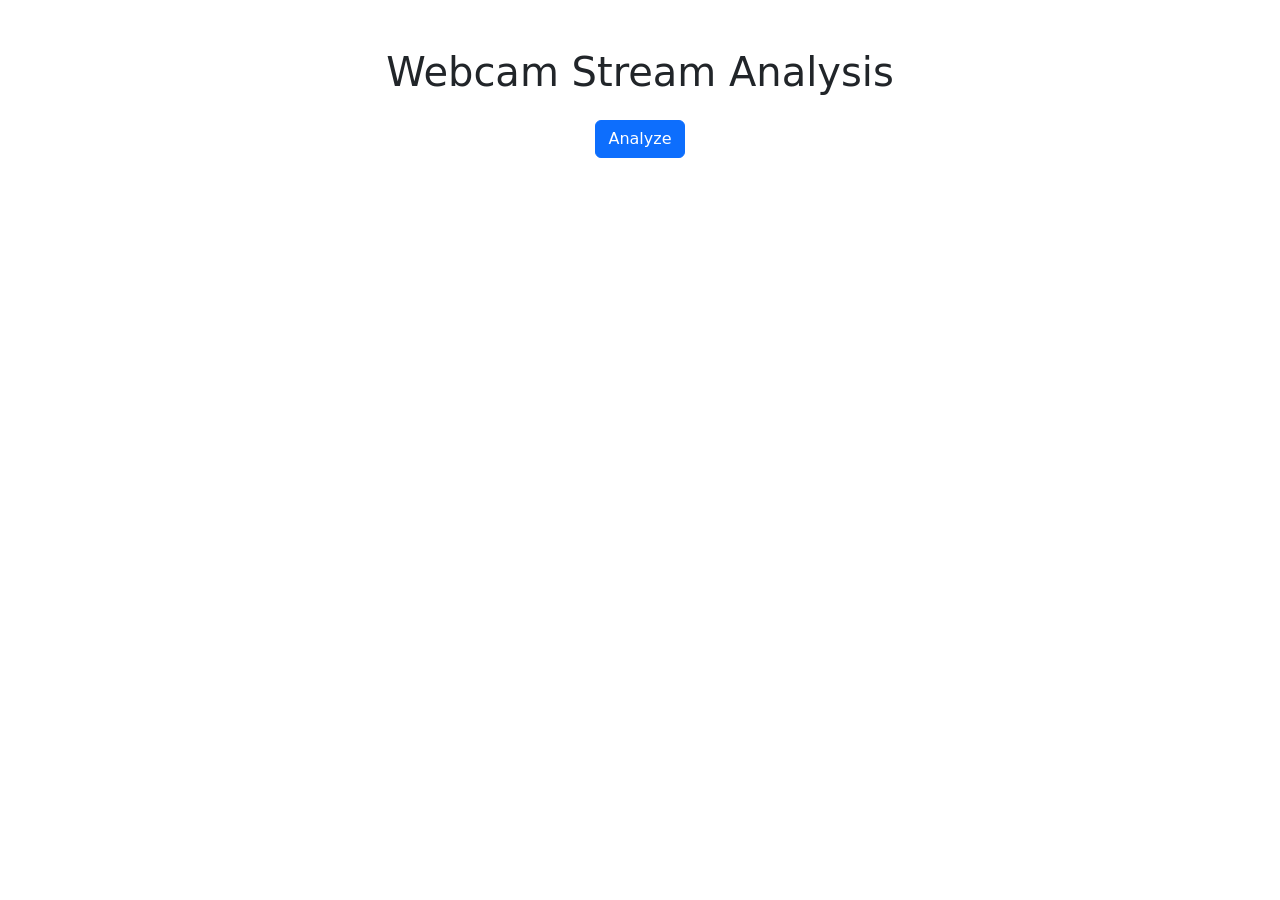
==== templates/cams.html @ ae9525c1 "Add files via upload" ====
<!DOCTYPE html>
<html lang="en">

<head>
    <meta charset="UTF-8">
    <meta name="viewport" content="width=device-width, initial-scale=1.0">
    <title>Webcam Stream Analysis</title>
    <link href="https://cdn.jsdelivr.net/npm/bootstrap@5.0.2/dist/css/bootstrap.min.css" rel="stylesheet">
    <style>
        body {
            overflow: hidden;
        }
    </style>
</head>

<body>
    <div class="container my-5">
        <h1 class="text-center mb-4">Webcam Stream Analysis</h1>
        <div class="row justify-content-center">
            <div class="text-center">
                <button type="button" class="btn btn-primary" id="analyze-btn">Analyze</button>
            </div>
        </div>
    </div>
    <script src="https://ajax.googleapis.com/ajax/libs/jquery/2.1.3/jquery.min.js"></script>
    <script>
        "use strict";
        const analyzeBtn = document.getElementById('analyze-btn');
        const previewVideo = document.getElementById('preview-video');
        if (navigator.mediaDevices && navigator.mediaDevices.getUserMedia) {
            navigator.mediaDevices.getUserMedia({ video: true })
                .then(function (stream) {
                    const webcamUrl = window.URL.createObjectURL(stream);
                    previewVideo.srcObject = stream;
                })
                .catch(function (error) {
                    console.error('Error accessing webcam:', error);
                });
        } else {
            console.error('getUserMedia is not supported by this browser.');
        }

        analyzeBtn.addEventListener('click', function () {
            const local_server_url = `${window.location.protocol}//${window.location.hostname}:${window.location.port}`;
            const redirectUrl = `${local_server_url}/predict?source=0`;
            window.location.href = redirectUrl;
        });
    </script>
</body>
</html>
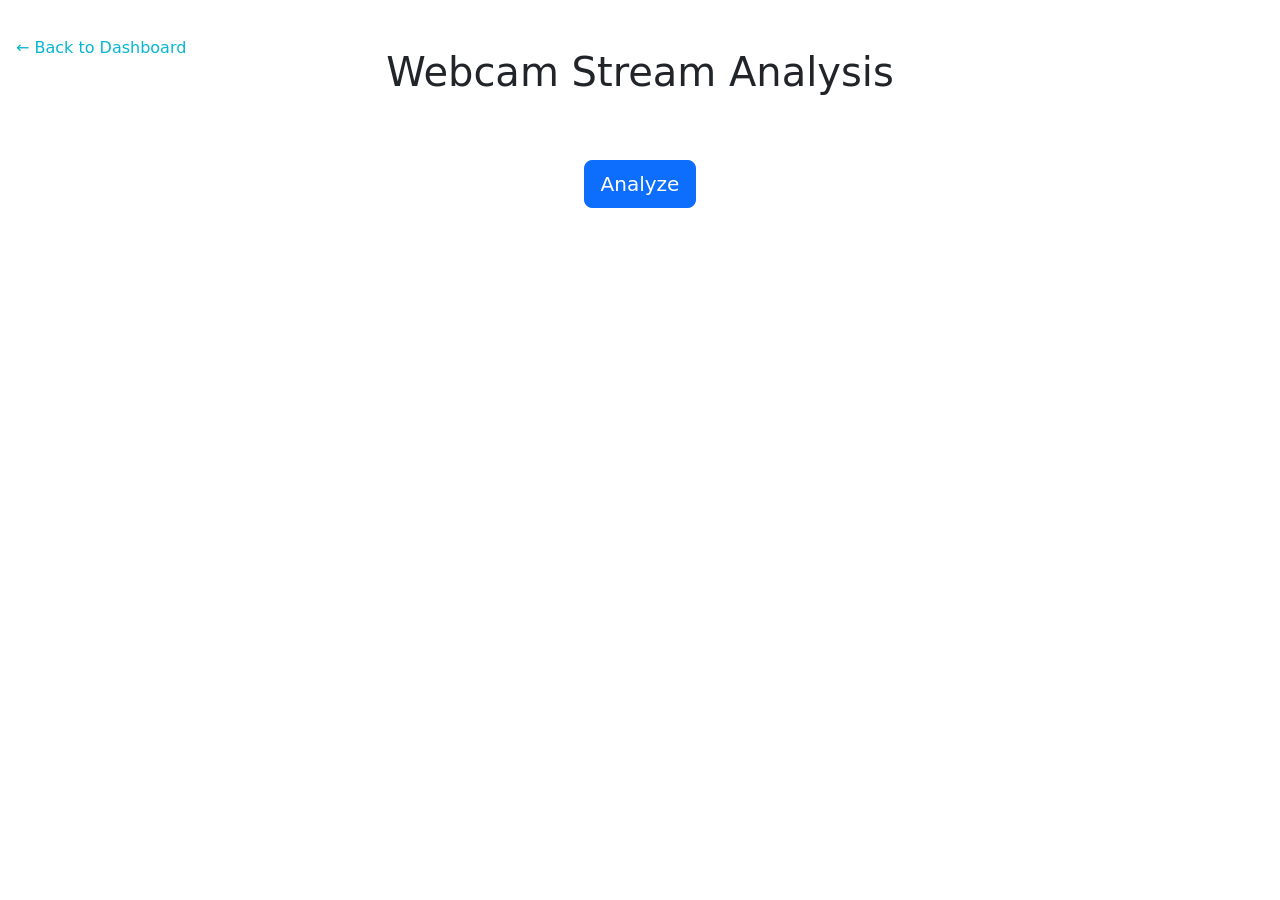
==== commit 712a2b12: "Complete UI Overhaul: Apply dark glassmorphism cyber theme to all templates" ====
--- a/templates/cams.html
+++ b/templates/cams.html
@@ -6,7 +6,8 @@
     <meta name="viewport" content="width=device-width, initial-scale=1.0">
     <title>Webcam Stream Analysis</title>
     <link href="https://cdn.jsdelivr.net/npm/bootstrap@5.0.2/dist/css/bootstrap.min.css" rel="stylesheet">
-    <style>
+    <link rel="stylesheet" href="{{ url_for('static', filename='css/theme.css') }}">
+  <style>
         body {
             overflow: hidden;
         }
@@ -14,11 +15,12 @@
 </head>
 
 <body>
-    <div class="container my-5">
-        <h1 class="text-center mb-4">Webcam Stream Analysis</h1>
+    <a href="/" class="back-btn mt-3 ms-3" style="position:absolute; top:20px; color:#06b6d4; text-decoration:none;">&larr; Back to Dashboard</a>
+  <div class="container my-5">
+        <h1 class="brand-title text-center mb-5 mt-4">Webcam Stream Analysis</h1>
         <div class="row justify-content-center">
             <div class="text-center">
-                <button type="button" class="btn btn-primary" id="analyze-btn">Analyze</button>
+                <button type="button" class="btn btn-primary btn-lg mt-3" id="analyze-btn">Analyze</button>
             </div>
         </div>
     </div>
@@ -47,4 +49,4 @@
         });
     </script>
 </body>
-</html>+</html>
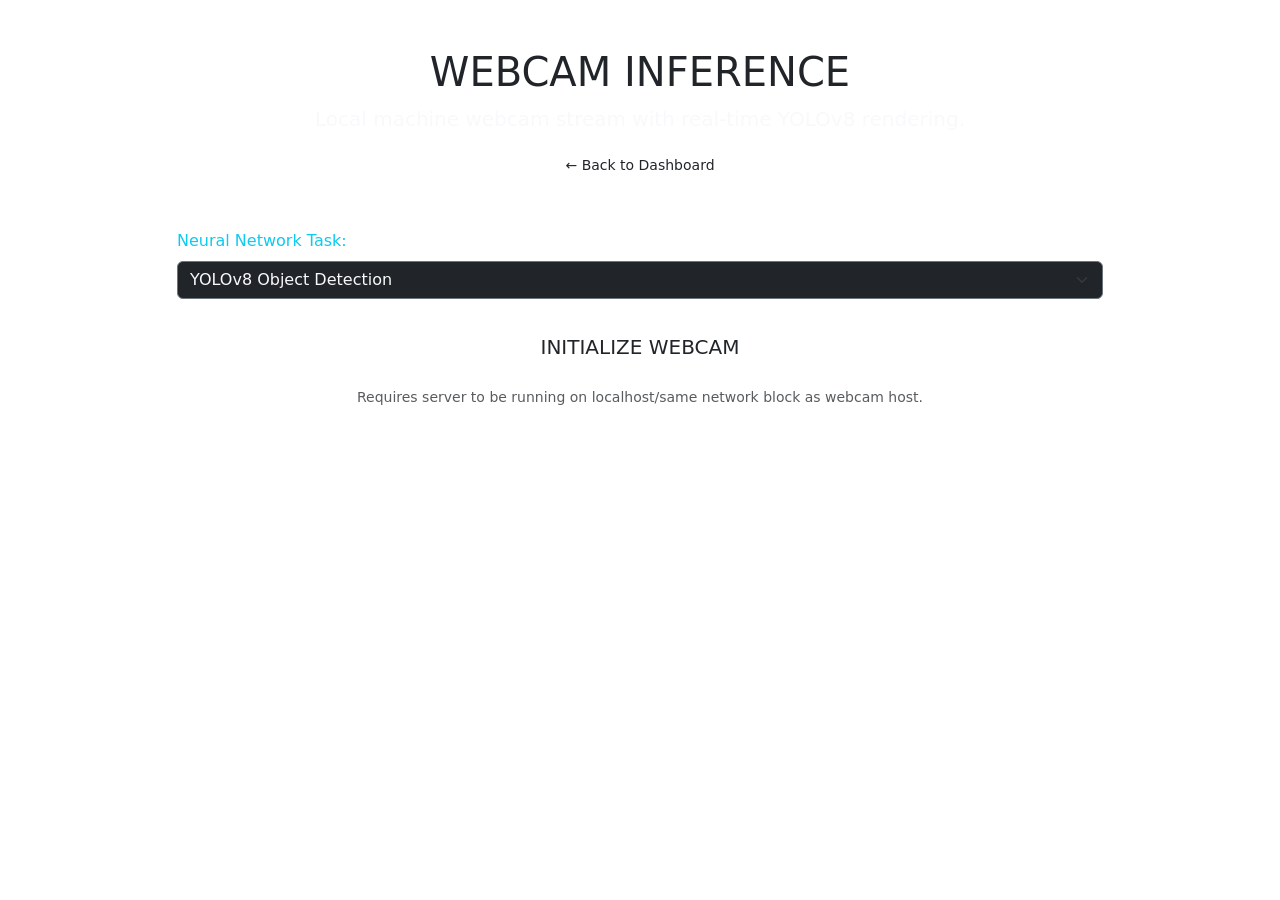
==== commit 3a22644f: "chore: migrate to Render, update README, refine UI contrast, remove HF files" ====
--- a/templates/cams.html
+++ b/templates/cams.html
@@ -4,49 +4,103 @@
 <head>
     <meta charset="UTF-8">
     <meta name="viewport" content="width=device-width, initial-scale=1.0">
-    <title>Webcam Stream Analysis</title>
-    <link href="https://cdn.jsdelivr.net/npm/bootstrap@5.0.2/dist/css/bootstrap.min.css" rel="stylesheet">
-    <link rel="stylesheet" href="{{ url_for('static', filename='css/theme.css') }}">
-  <style>
-        body {
-            overflow: hidden;
-        }
-    </style>
+    <title>Webcam Analysis | NexVision AI</title>
+    <link href="https://cdn.jsdelivr.net/npm/bootstrap@5.3.0/dist/css/bootstrap.min.css" rel="stylesheet">
+    <link href="https://fonts.googleapis.com/css2?family=Inter:wght@300;400;600&family=Orbitron:wght@500;700&display=swap" rel="stylesheet">
+    <link href="{{ url_for('static', filename='css/theme.css') }}" rel="stylesheet">
 </head>
 
 <body>
-    <a href="/" class="back-btn mt-3 ms-3" style="position:absolute; top:20px; color:#06b6d4; text-decoration:none;">&larr; Back to Dashboard</a>
-  <div class="container my-5">
-        <h1 class="brand-title text-center mb-5 mt-4">Webcam Stream Analysis</h1>
-        <div class="row justify-content-center">
-            <div class="text-center">
-                <button type="button" class="btn btn-primary btn-lg mt-3" id="analyze-btn">Analyze</button>
+  <div class="glass-orb top-left"></div>
+  <div class="glass-orb bottom-right"></div>
+
+  <div class="container my-5 content-wrapper">
+    <div class="glass-card text-center mb-5">
+      <h1 class="font-orbitron text-primary-cyan mb-2">WEBCAM INFERENCE</h1>
+      <p class="lead text-light mb-0">Local machine webcam stream with real-time YOLOv8 rendering.</p>
+      <a href="/" class="btn btn-outline-cyan mt-3 btn-sm">&larr; Back to Dashboard</a>
+    </div>
+
+    <div class="row justify-content-center">
+      <div class="col-md-10">
+        <div class="glass-card">
+          
+          <!-- STATE 1: Selection Form -->
+          <div id="input-state" class="text-center">
+              <div class="mb-4 text-start">
+                <label for="modelSelect" class="form-label text-info font-orbitron">Neural Network Task:</label>
+                <select class="form-select bg-dark text-light border-secondary" id="modelSelect" name="model_type">
+                  <option value="Detection">YOLOv8 Object Detection</option>
+                  <option value="Segmentation">YOLOv8 Instance Segmentation</option>
+                  <option value="Pose Estimation">YOLOv8 Human Pose Estimation</option>
+                </select>
+              </div>
+
+              <div class="d-grid mt-4">
+                <button type="button" class="btn btn-cyan btn-lg font-orbitron" id="analyze-btn" onclick="startStream()">INITIALIZE WEBCAM</button>
+              </div>
+              <p class="text-muted mt-3 small">Requires server to be running on localhost/same network block as webcam host.</p>
+          </div>
+
+          <!-- STATE 2: Stream Output -->
+          <div id="result-state" class="text-center" style="display: none;">
+            <div class="result-header d-flex justify-content-between align-items-center mb-3">
+              <h4 class="font-orbitron text-success mb-0">LIVE INFERENCE</h4>
+              <button class="btn btn-sm btn-outline-danger" onclick="resetApp()">Close Stream &times;</button>
             </div>
+            
+            <div class="inference-container">
+              <img id="result-stream" class="img-fluid rounded border border-success" alt="Inference Stream will appear here">
+            </div>
+
+            <div class="mt-3">
+               <button class="btn btn-outline-info btn-sm" onclick="downloadSnapshot()">Capture Snapshot 📷</button>
+            </div>
+          </div>
+
         </div>
+      </div>
     </div>
-    <script src="https://ajax.googleapis.com/ajax/libs/jquery/2.1.3/jquery.min.js"></script>
-    <script>
-        "use strict";
-        const analyzeBtn = document.getElementById('analyze-btn');
-        const previewVideo = document.getElementById('preview-video');
-        if (navigator.mediaDevices && navigator.mediaDevices.getUserMedia) {
-            navigator.mediaDevices.getUserMedia({ video: true })
-                .then(function (stream) {
-                    const webcamUrl = window.URL.createObjectURL(stream);
-                    previewVideo.srcObject = stream;
-                })
-                .catch(function (error) {
-                    console.error('Error accessing webcam:', error);
-                });
-        } else {
-            console.error('getUserMedia is not supported by this browser.');
-        }
+  </div>
 
-        analyzeBtn.addEventListener('click', function () {
-            const local_server_url = `${window.location.protocol}//${window.location.hostname}:${window.location.port}`;
-            const redirectUrl = `${local_server_url}/predict?source=0`;
-            window.location.href = redirectUrl;
-        });
-    </script>
+  <script>
+    "use strict";
+
+    const modelSelect = document.getElementById('modelSelect');
+    const stateInput = document.getElementById('input-state');
+    const stateResult = document.getElementById('result-state');
+    const resultStream = document.getElementById('result-stream');
+
+    function startStream() {
+      const modelType = modelSelect.value;
+      
+      // Swap UI state
+      stateInput.style.display = 'none';
+      stateResult.style.display = 'block';
+
+      // Source = 0 for default webcam
+      const streamUrl = '/predict?source=0&model_type=' + encodeURIComponent(modelType);
+      resultStream.src = streamUrl;
+    }
+
+    function downloadSnapshot() {
+      const canvas = document.createElement('canvas');
+      canvas.width = resultStream.naturalWidth || resultStream.width || 640;
+      canvas.height = resultStream.naturalHeight || resultStream.height || 480;
+      const ctx = canvas.getContext('2d');
+      ctx.drawImage(resultStream, 0, 0);
+      
+      const link = document.createElement('a');
+      link.download = 'NexVision_Webcam_Snapshot.jpg';
+      link.href = canvas.toDataURL('image/jpeg');
+      link.click();
+    }
+
+    function resetApp() {
+      resultStream.src = "";
+      stateInput.style.display = 'block';
+      stateResult.style.display = 'none';
+    }
+  </script>
 </body>
-</html>
+</html>
